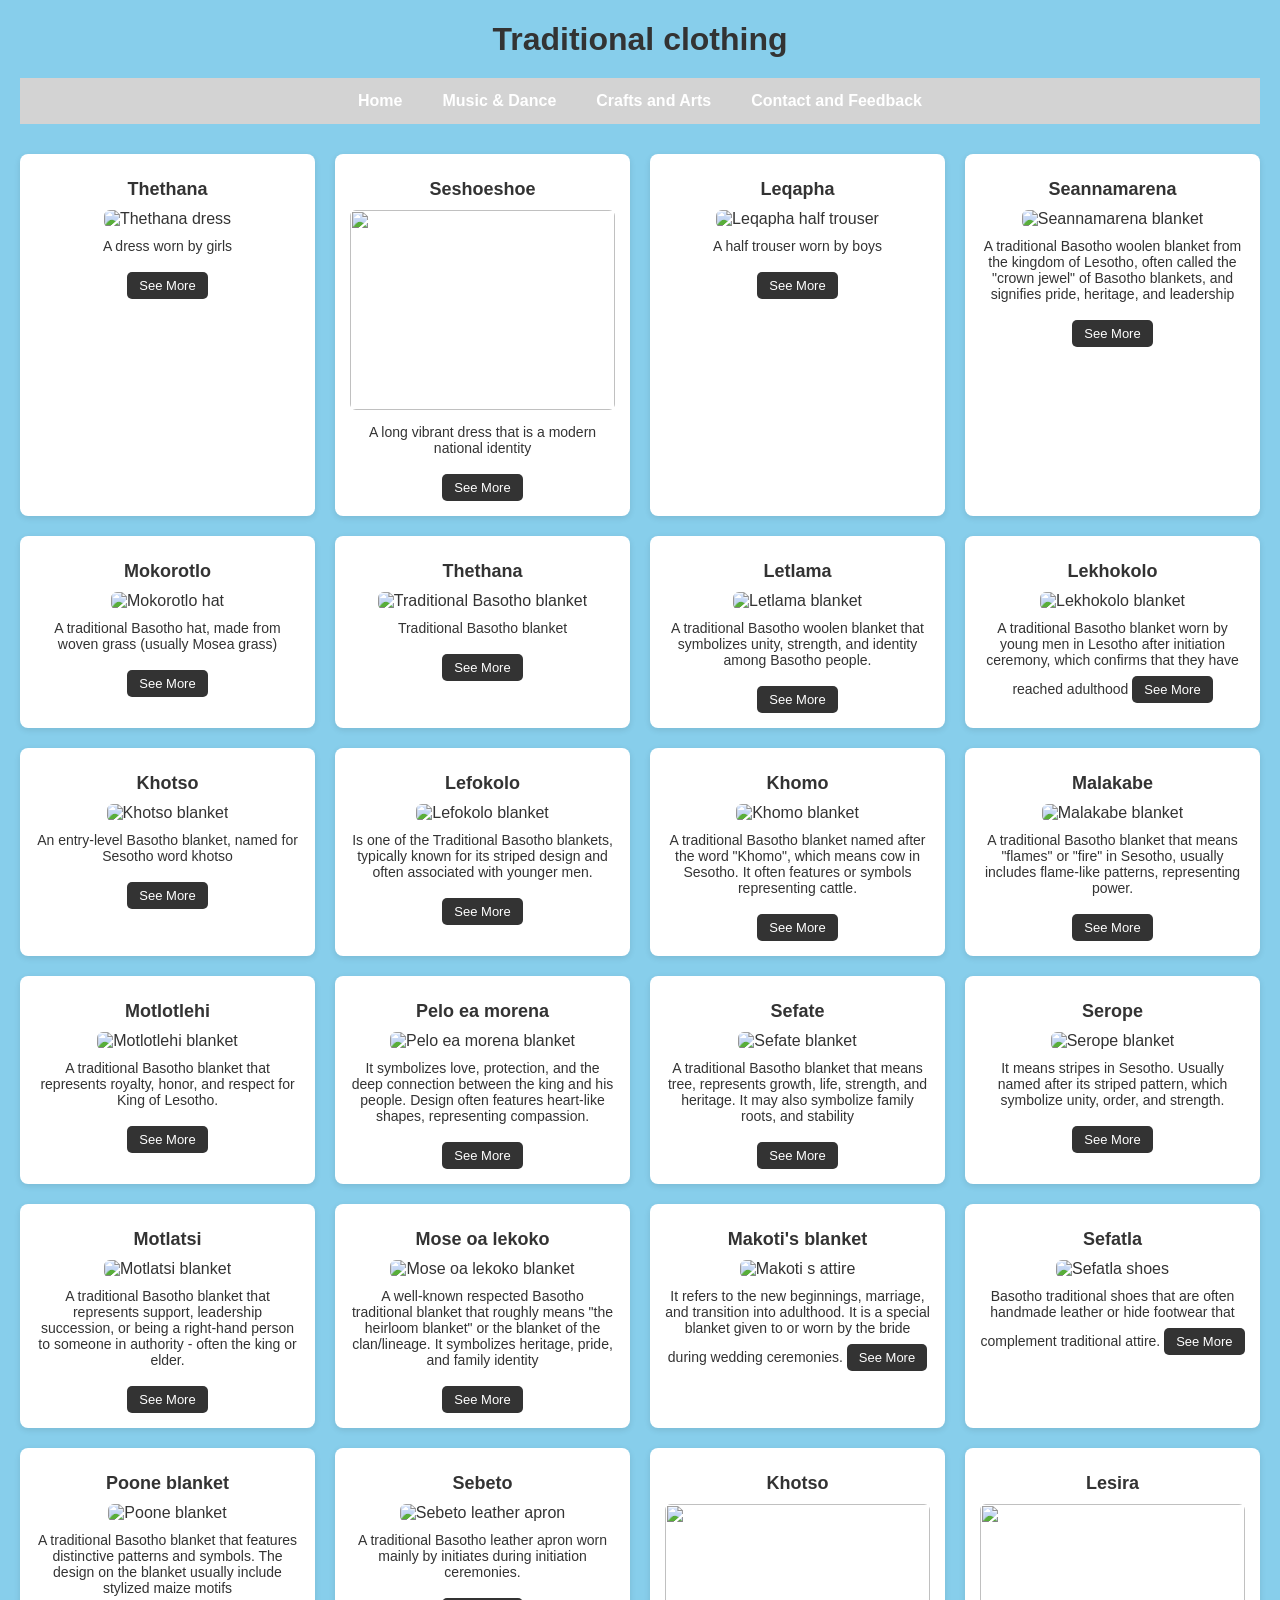
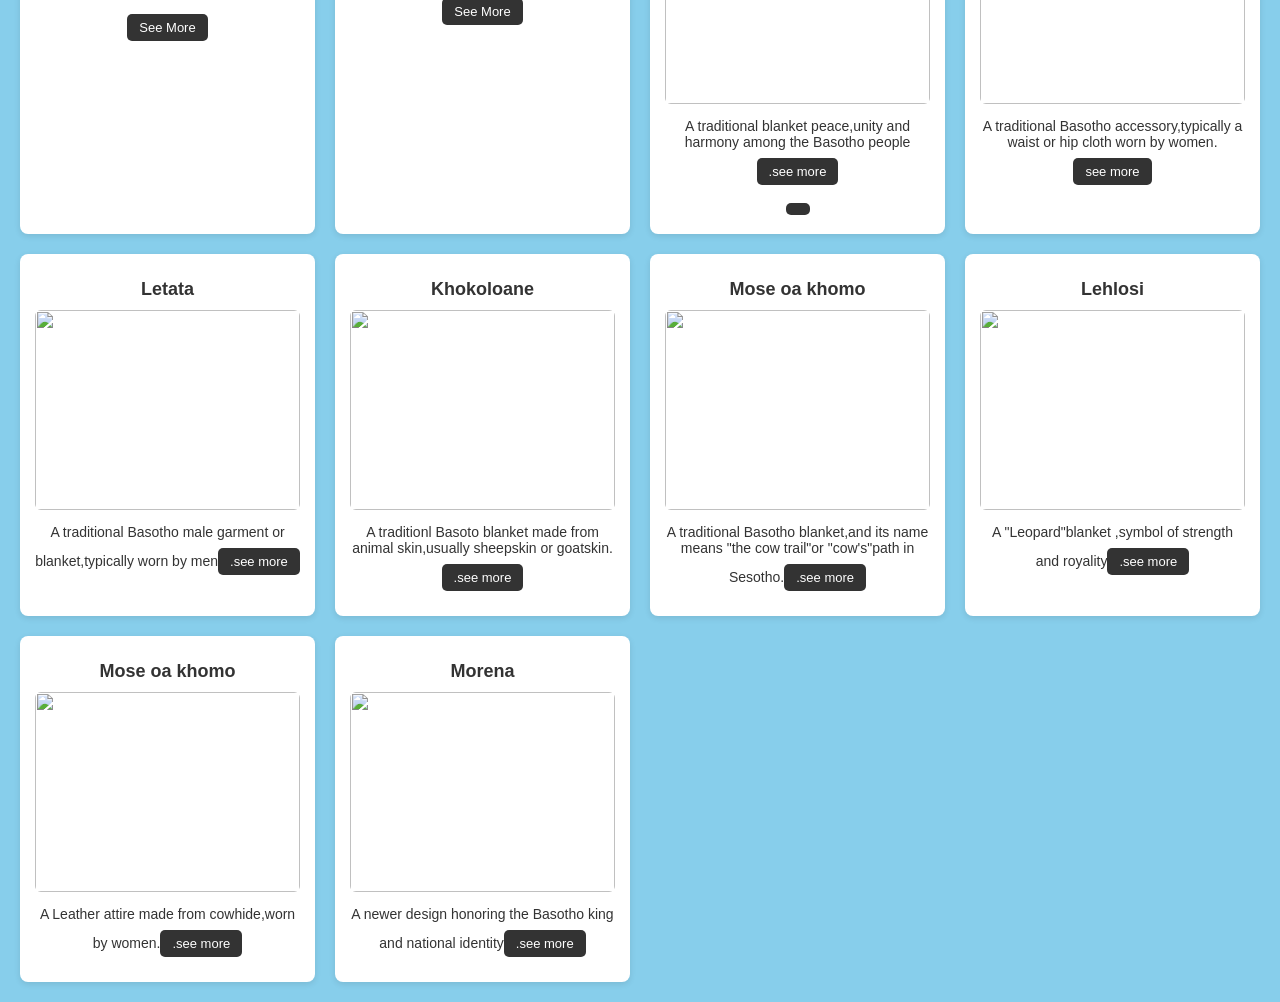
==== clothing00.html @ 90e12ea7 "Add files via upload" ====
<!DOCTYPE html>
<html>
<head>
	<meta charset="utf-8">
	<meta name="viewport" content="width=device-width, initial-scale=1">
	<link rel="stylesheet" type="text/css" href="css/styles.css">
	<title>clothing</title>
	<style>
         body {
    font-family: Arial, sans-serif;
    margin: 20px;
    background:skyblue;
    color: #333;
}

h1 {
    text-align: center;
    margin-bottom: 20px;
}


.gallery {
    display: grid;
    grid-template-columns: repeat(auto-fill, minmax(250px, 1fr));
    gap: 20px;
    margin-top: 30px;
}

.gallery-item {
    background:#ffff;
    border-radius: 8px;
    padding: 15px;
    text-align: center;
    box-shadow: 0 2px 6px rgba(0,0,0,0.1);
}

.gallery-item img {
    width: 100%;
    height: 200px;
    object-fit: cover;
    border-radius: 6px;
}

.gallery-item h2 {
    margin: 10px 0;
    font-size: 18px;
}

.gallery-item p {
    font-size: 14px;
    margin: 10px 0;
}

.gallery-item a {
    display: inline-block;
    margin-top: 8px;
    padding: 6px 12px;
    background:#333;
    color: white;
    text-decoration: none;
    border-radius: 5px;
    font-size: 13px;
}

.gallery-item a:hover {
    background:skyblue;space between items */
  justify-content: center;     /* center the menu */
  align-items: center;
  background: blue;
  border-radius: 8px;
  flex-wrap: wrap;             /* allows wrapping on very small screens */
}
        body{
            background-color: skyblue;
            margin-top: 10px;
        }

		 .navbar{
            display: flex;
            justify-content: center;
            align-items: center;
            background-color:skyblue;
            padding: 10px 0;
            box-shadow: 0 2px 5px rgba(0, 0, 0, 0.2);
        }
        .navbar a{
            color: white;
            padding: 14px 20px;
            text-decoration: none;
            font-weight: bold;
            transition: background-color 0.3s ease; 
        }
        .navbar a:hover{
            background-color: sienna;
        }
        .nav-brand{
            color: white;
            font-size: 1.5rem;
            font-weight: bold;
            margin-right: auto;
            padding-left: 20px;
        }
        
        nav ul {
            display: flex;
            justify-content: center;
            list-style-type: none;
            padding: 0;
            margin: 0;
            background-color:lightgrey;
        }
        
        nav li {
            margin: 0;
        }
        
        nav a {
            display: block;
            color: white;
            text-decoration: none;
            padding: 14px 20px;
            font-weight: bold;
            transition: background-color 0.3s ease;
        }
        
        nav a:hover {
            background-color:indianred;}

        .gallery-item img:hover{
             width: 105%;
    height: 205px;
        }        
    </style>

</head>

<body>
    <h1>Traditional clothing</h1>
	<nav>

	<ul>
        <li><a href="index.html">Home</a></li>
        <li><a href="music.html">Music & Dance</a></li>
        <li><a href="craft.html">Crafts and Arts</a></li>
        <li><a href="contacts.html">Contact and Feedback</a></li>
    </ul></nav>

<div class="gallery">
        <div class="gallery-item">
            <h2>Thethana</h2>
            <img src="images/thethana ea basotho.jpeg" alt="Thethana dress">
            <p>A dress worn by girls</p>
            <a href="https://www.google.com/imgres?q=thethana%20ya%20basotho&imgurl=https%3A%2F%2Fsmarthistory.org%2Fwp-content%2Fuploads%2F2022%2F01%2Fthethana-scaled-1.jpg&imgrefurl=https%3A%2F%2Fsmarthistory.org%2Fthethana-south-sotho-artist%2F&docid=T_womgbMhJPkOM&tbnid=oQKjorNq7kBeiM&vet=12ahUKEwi8y8fA3ImQAxW0Z0EAHVKpGvYQM3oECBgQAA..i&w=1144&h=707&hcb=2&ved=2ahUKEwi8y8fA3ImQAxW0Z0EAHVKpGvYQM3oECBgQAA" target="_blank">See More</a>
        </div>

        <div class="gallery-item">
            <h2>Seshoeshoe</h2>
            <img src="images/seshoeshoe 1.jpg">
            <p>A long vibrant dress that is a modern national identity</p>
            <a href="https://www.google.com/imgres?q=seshoeshoe&imgurl=https%3A%2F%2Fthegrace.co.za%2Fwp-content%2Fuploads%2F2023%2F03%2Fgreen-and-yellow-shweshwe-dress.jpg&imgrefurl=https%3A%2F%2Fwww.backmangruppen.se%2F%3Fg%3D103950656021290&docid=TZP1QUKsty1MUM&tbnid=YjFO6fMKfmWgtM&vet=12ahUKEwiW7ovY-4eQAxX1UkEAHT2IONcQM3oECGIQAA..i&w=501&h=500&hcb=2&ved=2ahUKEwiW7ovY-4eQAxX1UkEAHT2IONcQM3oECGIQAA" target="_blank">See More</a>
        </div>

        <div class="gallery-item">
            <h2>Leqapha</h2>
            <img src="images/leqapha 1.jpg" alt="Leqapha half trouser">
            <p>A half trouser worn by boys</p>
            <a href="https://www.google.com/imgres?q=lepapha%20traditional%20basotho%20attire&imgurl=https%3A%2F%2Flookaside.instagram.com%2Fseo%2Fgoogle_widget%2Fcrawler%2F%3Fmedia_id%3D2648645366910797077&imgrefurl=https%3A%2F%2Fwww.instagram.com%2Fp%2FCTB4O2Ws8UV%2F&docid=aJy4JTmNdbKdhM&tbnid=tJpKpH5Bak3rMM&vet=12ahUKEwiHgerKlYOQAxUhUkEAHbLoKQMQM3oECCYQAA..i&w=1059&h=1059&hcb=2&ved=2ahUKEwiHgerKlYOQAxUhUkEAHbLoKQMQM3oECCYQAA" target="_blank">See More</a>
        </div>

        <div class="gallery-item">
            <h2>Seannamarena</h2>
            <img src="images/seannamarena.jpg" alt="Seannamarena blanket">
            <p>A traditional Basotho woolen blanket from the kingdom of Lesotho, often called the "crown jewel" of Basotho blankets, and signifies pride, heritage, and leadership</p>
            <a href="https://www.google.com/imgres?q=seannamarena%20blanket&imgurl=https%3A%2F%2Flookaside.instagram.com%2Fseo%2Fgoogle_widget%2Fcrawler%2F%3Fmedia_id%3D3476756938709583425&imgrefurl=https%3A%2F%2Fwww.instagram.com%2Fp%2FDA_7A3vKqhF%2F&docid=-S5t4h4nhw4M5M&tbnid=xg7j8yeIwIrD_M&vet=12ahUKEwjpi_DUloOQAxVNW0EAHUW_I4IQM3oECBgQAA..i&w=960&h=960&hcb=2&ved=2ahUKEwjpi_DUloOQAxVNW0EAHUW_I4IQM3oECBgQAA" target="_blank">See More</a>
        </div>

        <div class="gallery-item">
            <h2>Mokorotlo</h2>
            <img src="images/h.jpg" alt="Mokorotlo hat">
            <p>A traditional Basotho hat, made from woven grass (usually Mosea grass)</p>
            <a href="https://www.google.com/imgres?q=mokorotlo&imgurl=https%3A%2F%2Fwww.lesothocrafts.com%2Fimages%2F4%2Flsaa.jpg&imgrefurl=https%3A%2F%2Fwww.lesothocrafts.com%2Fproduct%2Flsaa%2F&docid=9wfXmcLAX-O8vM&tbnid=HkNSsIPRYR6vPM&vet=12ahUKEwi5q6KEgoKQAxW-UEEAHbdpDDoQM3oECB4QAA..i&w=1576&h=1772&hcb=2&ved=2ahUKEwi5q6KEgoKQAxW-UEEAHbdpDDoQM3oECB4QAA" target="_blank">See More</a>
        </div>

        <div class="gallery-item">
            <h2>Thethana</h2>
            <img src="images/n.jpg" alt="Traditional Basotho blanket">
            <p>Traditional Basotho blanket</p>
            <a href="#">See More</a>
        </div>

        <div class="gallery-item">
            <h2>Letlama</h2>
            <img src="images/letlama.jpeg" alt="Letlama blanket">
            <p>A traditional Basotho woolen blanket that symbolizes unity, strength, and identity among Basotho people.</p>
            <a href="https://www.google.com/imgres?q=letlama%20blanket&imgurl=https%3A%2F%2Fi.pinimg.com%2F474x%2F4a%2F36%2Ff8%2F4a36f88a2311c20cb9c0f33fda4b4175.jpg&imgrefurl=https%3A%2F%2Fwww.pinterest.com%2Fpin%2F653584964660998119%2F&docid=EH_t3VCFiiUmAM&tbnid=GrP_o3IcgyIVLM&vet=12ahUKEwjgy8rx_IeQAxVaUUEAHbNICL0QM3oECCIQAA..i&w=300&h=300&hcb=2&ved=2ahUKEwjgy8rx_IeQAxVaUUEAHbNICL0QM3oECCIQAA" target="_blank">See More</a>
        </div>

        <div class="gallery-item">
            <h2>Lekhokolo</h2>
            <img src="images/lekhokolo.jpg" alt="Lekhokolo blanket">
            <p>A traditional Basotho blanket worn by young men in Lesotho after initiation ceremony, which confirms that they have reached adulthood
            <a href="https://www.google.com/imgres?q=lekhokolo%20blanket&imgurl=https%3A%2F%2Flesotho-blanketwrap.com%2Fwp-content%2Fuploads%2F2010%2F10%2Fbadges-of-the-brave.jpg&imgrefurl=https%3A%2F%2Flesotho-blanketwrap.com%2Ftag%2Flekhokolo%2F&docid=eDAN84Pfggl1FM&tbnid=fKCrkoZfP8xvoM&vet=12ahUKEwi2qIKfk4OQAxXzT0EAHZtqLk4QM3oECBMQAA..i&w=485&h=496&hcb=2&ved=2ahUKEwi2qIKfk4OQAxXzT0EAHZtqLk4QM3oECBMQAA" target="_blank">See More</a></p>
        </div>

        <div class="gallery-item">
            <h2>Khotso</h2>
            <img src="images/khotso.jpg" alt="Khotso blanket">
            <p>An entry-level Basotho blanket, named for Sesotho word khotso</p>
            <a href="https://www.google.com/imgres?q=khotso%20blanket&imgurl=http%3A%2F%2Fwww.africablanket.co.za%2Fcdn%2Fshop%2Ffiles%2FARANDA_MINI_KHOTSO_NTJHE_POONE_KHM4180506_7178.webp%3Fv%3D1712582243&imgrefurl=https%3A%2F%2Fwww.africablanket.co.za%2Fproducts%2Fkhotso-ntjhe-poone-black-scarlet-natural%3Fsrsltid%3DAfmBOoocCVkGqgGPBPF0ebfEvHLf7xwW_nhG5b99duGVIFEMt2yBc1ji&docid=xGD7Hzxy6_bp-M&tbnid=E87WIWOUzSJqWM&vet=12ahUKEwiZ5LnFkoOQAxVzWkEAHWr_EfAQM3oECBcQAA..i&w=1080&h=1080&hcb=2&ved=2ahUKEwiZ5LnFkoOQAxVzWkEAHWr_EfAQM3oECBcQAA" target="_blank">See More</a>
        </div>

        <div class="gallery-item">
            <h2>Lefokolo</h2>
            <img src="images/lefokolo.jpg" alt="Lefokolo blanket">
            <p>Is one of the Traditional Basotho blankets, typically known for its striped design and often associated with younger men.</p>
            <a href="https://www.google.com/imgres?q=lefokolo%20blanket&imgurl=https%3A%2F%2Fwww.aranda.co.za%2Fcdn%2Fshop%2Ffiles%2F2047f2cc6b7534cb43f7df5ee7114c07.jpg%3Fv%3D1725358459&imgrefurl=https%3A%2F%2Fwww.aranda.co.za%2Fproducts%2Fbella-vita-throw-lefokolodi-iron-apple%3Fsrsltid%3DAfmBOorSvsY3IpFXf6rrVTF3z-rBK08BbP8q2WHIU6D6iHH4KPDLTGae&docid=yZGh_5HJ3Uol7M&tbnid=hRHDvnCwbhZZCM&vet=12ahUKEwjA-_mJkoOQAxXnQkEAHcPCI7gQM3oECBcQAA..i&w=1080&h=1080&hcb=2&ved=2ahUKEwjA-_mJkoOQAxXnQkEAHcPCI7gQM3oECBcQAA" target="_blank">See More</a>
        </div>

        <div class="gallery-item">
            <h2>Khomo</h2>
            <img src="images/khomo.jpeg" alt="Khomo blanket">
            <p>A traditional Basotho blanket named after the word "Khomo", which means cow in Sesotho. It often features or symbols representing cattle.</p>
            <a href="https://www.google.com/imgres?q=khomo%20blanket&imgurl=https%3A%2F%2Fwww.aranda.co.za%2Fcdn%2Fshop%2Ffiles%2F3a723e572ecc9add813b3a4f9018379e_1024x1024.jpg%3Fv%3D1744706308&imgrefurl=https%3A%2F%2Fwww.aranda.co.za%2Fproducts%2Fbasotho-chabana-sa-khomo-black-nat-royal-emeral%3Fsrsltid%3DAfmBOoqwDi1C-jjtYz_JeELgwY2aMyGCZeGlXP2oqxlW5YZHzQn9_e4x&docid=yex5lbP6vQO_gM&tbnid=-oFBf-IZ9TGt1M&vet=12ahUKEwiYiobSkYOQAxVUSUEAHRppB00QM3oECBYQAA..i&w=1024&h=1024&hcb=2&ved=2ahUKEwiYiobSkYOQAxVUSUEAHRppB00QM3oECBYQAA" target="_blank">See More</a>
        </div>

        <div class="gallery-item">
            <h2>Malakabe</h2>
            <img src="images/malakabe.jpeg" alt="Malakabe blanket">
            <p>A traditional Basotho blanket that means "flames" or "fire" in Sesotho, usually includes flame-like patterns, representing power.</p>
            <a href="https://www.google.com/imgres?q=malakabe%20blanket&imgurl=https%3A%2F%2Fanwary.co.ls%2Fwp-content%2Fuploads%2F2021%2F09%2Fb693e2ff59f06a0a7b12b6a8f7676276_2000x.jpg&imgrefurl=https%3A%2F%2Fanwary.co.ls%2Fproduct%2Fvictoria-england-flame%2F&docid=YjiIdalkOJx6tM&tbnid=ieuye7PXgUoIDM&vet=12ahUKEwjF-In9_oeQAxXzXUEAHZK2EHwQM3oECBcQAA..i&w=700&h=700&hcb=2&ved=2ahUKEwjF-In9_oeQAxXzXUEAHZK2EHwQM3oECBcQAA" target="_blank">See More</a>
        </div>

        <div class="gallery-item">
            <h2>Motlotlehi</h2>
            <img src="images/motlotlehi - Copy (3).jpg" alt="Motlotlehi blanket">
            <p>A traditional Basotho blanket that represents royalty, honor, and respect for King of Lesotho.</p>
            <a href="https://www.google.com/imgres?q=motlotlehi%20blanket&imgurl=https%3A%2F%2Fwww.lena.gov.ls%2Fwp-content%2Fuploads%2F2025%2F06%2FKOBO-MOTLOTLEHI1.jpeg&imgrefurl=https%3A%2F%2Fwww.lena.gov.ls%2Fkings-birthday-ceremonial-blanket-unveiled%2F&docid=HOjHfLDsLrFEyM&tbnid=al5Gr9FwRUS5xM&vet=12ahUKEwih45H2kIOQAxXTa0EAHW1YAQkQM3oECBUQAA..i&w=1280&h=960&hcb=2&ved=2ahUKEwih45H2kIOQAxXTa0EAHW1YAQkQM3oECBUQAA" target="_blank">See More</a>
        </div>

        <div class="gallery-item">
            <h2>Pelo ea morena</h2>
            <img src="images/pelo ea morena - Copy.jpg" alt="Pelo ea morena blanket">
            <p>It symbolizes love, protection, and the deep connection between the king and his people. Design often features heart-like shapes, representing compassion.</p>
            <a href="https://www.google.com/imgres?q=pelo%20ea%20morena%20blanket&imgurl=https%3A%2F%2Fwww.aranda.co.za%2Fcdn%2Fshop%2Ffiles%2F6b823179ab52c58e7acc9ea8c3ca5d83_1066x.jpg%3Fv%3D1698832806&imgrefurl=https%3A%2F%2Fwww.aranda.co.za%2Fcollections%2Fbasotho-morena%3Fsrsltid%3DAfmBOopO03m_pdDSozk8ISFzj5UkBOfvd7RVVgQjYHmZW8PZ4JhBls8K&docid=PO6OAar-3NvFyM&tbnid=nmG-kYWC5sxCvM&vet=12ahUKEwjQ6f7T_oGQAxWhSEEAHYl5EdMQM3oECEQQAA..i&w=1066&h=1066&hcb=2&ved=2ahUKEwjQ6f7T_oGQAxWhSEEAHYl5EdMQM3oECEQQAA" target="_blank">See More</a>
        </div>

        <div class="gallery-item">
            <h2>Sefate</h2>
            <img src="images/sefate.jpg"alt="Sefate blanket">
            <p>A traditional Basotho blanket that means tree, represents growth, life, strength, and heritage. It may also symbolize family roots, and stability</p>
            <a href="https://www.aranda.co.za/products/sefate-ace-black-peacock-scarlet?srsltid=AfmBOorMfV4ZpJa50d3222YnUwygHYxbRnHTKAiGOeMCipU01loq1PLk" target="_blank">See More</a>
        </div>

        <div class="gallery-item">
            <h2>Serope</h2>
            <img src="images/serope.jpg" alt="Serope blanket">
            <p>It means stripes in Sesotho. Usually named after its striped pattern, which symbolize unity, order, and strength.</p>
            <a href="https://www.google.com/imgres?q=serope%20blanket&imgurl=https%3A%2F%2Flookaside.fbsbx.com%2Flookaside%2Fcrawler%2Fmedia%2F%3Fmedia_id%3D2982560505191108&imgrefurl=https%3A%2F%2Fwww.facebook.com%2FNationalMuseumBloemfontein%2Fposts%2F%25F0%259D%2597%25A7%25F0%259D%2597%25B5%25F0%259D%2597%25B2-%25F0%259D%2597%25A6%25F0%259D%2597%25B2%25F0%259D%2597%25BF%25F0%259D%2597%25BC%25F0%259D%2597%25BD%25F0%259D%2597%25B2-%25F0%259D%2597%25AE%25F0%259D%2597%25BB%25F0%259D%2597%25B1-%25F0%259D%2597%25A7%25F0%259D%2597%25B5%25F0%259D%2597%25B2-%25F0%259D%2597%2595%25F0%259D%2597%25AE%25F0%259D%2597%25B1%25F0%259D%2597%25B4%25F0%259D%2597%25B2%25F0%259D%2598%2580-%25F0%259D%2597%25BC%25F0%259D%2597%25B3-%25F0%259D%2598%2581%25F0%259D%2597%25B5%25F0%259D%2597%25B2-%25F0%259D%2597%2595%25F0%259D%2597%25BF%25F0%259D%2597%25AE%25F0%259D%2598%2583%25F0%259D%2597%25B2-%25F0%259D%2597%25AF%25F0%259D%2597%25B9%25F0%259D%2597%25AE%25F0%259D%2597%25BB%25F0%259D%2597%25B8%25F0%259D%2597%25B2%25F0%259D%2598%2581in-celebrating-africamonth-we-are-%2F2982561301857695%2F&docid=1-rt_evIGfzJIM&tbnid=2fdsIG784f071M&vet=12ahUKEwjW0f6__YGQAxWdZ0EAHU50NWQQM3oECBcQAA..i&w=786&h=671&hcb=2&ved=2ahUKEwjW0f6__YGQAxWdZ0EAHU50NWQQM3oECBcQAA" target="_blank">See More</a>
        </div>

        <div class="gallery-item">
            <h2>Motlatsi</h2>
            <img src="C:\Users\User\Desktop\Zoom\901020404 basotho cultural herittage\images\motlatsi.jpg" alt="Motlatsi blanket">
            <p>A traditional Basotho blanket that represents support, leadership succession, or being a right-hand person to someone in authority - often the king or elder.</p>
            <a href="https://www.google.com/imgres?q=motlatsi%20blanket&imgurl=https%3A%2F%2Flookaside.instagram.com%2Fseo%2Fgoogle_widget%2Fcrawler%2F%3Fmedia_id%3D3546266771032480168&imgrefurl=https%3A%2F%2Fwww.instagram.com%2Fp%2FDE23t4nKVgk%2F&docid=eS9IGFHltjXX5M&tbnid=wDaWq_X_1uF0gM&vet=12ahUKEwjzzP6C_YGQAxUyTEEAHU2GOT8QM3oECBUQAA..i&w=960&h=960&hcb=2&ved=2ahUKEwjzzP6C_YGQAxUyTEEAHU2GOT8QM3oECBUQAA" target="_blank">See More</a>
        </div>

        <div class="gallery-item">
            <h2>Mose oa lekoko</h2>
            <img src="images/mose oa lekoko - Copy (4).jpg" alt="Mose oa lekoko blanket">
            <p>A well-known respected Basotho traditional blanket that roughly means "the heirloom blanket" or the blanket of the clan/lineage. It symbolizes heritage, pride, and family identity</p>
            <a href="https://www.bing.com/images/search?view=detailV2&ccid=tksXZrBB&id=66319E0BA012C2AB9479758917B2AEECA0FC0E2C&thid=OIP.tksXZrBBkZorgxem15l0WQHaLH&mediaurl=https%3a%2f%2fwww.publicdomainpictures.net%2fpictures%2f270000%2fvelka%2fperiod-dress-of-basotho-woman.jpg&cdnurl=https%3a%2f%2fth.bing.com%2fth%2fid%2fR.b64b1766b041919a2b8317a6d7997459%3frik%3dLA78oOyusheJdQ%26pid%3dImgRaw%26r%3d0&exph=1920&expw=1280&q=mose+oa+lekoko+traditional+Basotho+attire&FORM=IRPRST&ck=26B7E433F163A98F1B4CFD65B7FCF6B6&selectedIndex=3&itb=0">See More</a>
        </div>

        <div class="gallery-item">
            <h2>Makoti's blanket</h2>
            <img src="C:\Users\User\Desktop\Zoom\901020404 basotho cultural herittage\images\makoti 's attire.jpg"alt="Makoti s attire">
            <p>It refers to the new beginnings, marriage, and transition into adulthood. It is a special blanket given to or worn by the bride during wedding ceremonies.
            <a href="https://www.google.com/imgres?q=makoti%20%27s%20blanket&imgurl=https%3A%2F%2Fmakotis.com%2Fwp-content%2Fuploads%2F2022%2F01%2Fpiccolo_stack_ed_1-430x340.jpg&imgrefurl=https%3A%2F%2Fmakotis.com%2Fproduct-category%2Fblankets-shawls%2F%3Fsrsltid%3DAfmBOoryq-k2r8FrpFImDpKbZwV2pXXqML3MlunOlxU-sFhofhVh8wgb&docid=90kSdKBhr2XrOM&tbnid=mrZAVnjUwIFjtM&vet=12ahUKEwiXve6g_IGQAxViU0EAHacuALMQM3oECCAQAA..i&w=430&h=340&hcb=2&ved=2ahUKEwiXve6g_IGQAxViU0EAHacuALMQM3oECCAQAA" target="_blank">See More</a></p>
        </div>

        <div class="gallery-item">
            <h2>Sefatla</h2>
            <img src="images/sefatla 1.jpg" alt="Sefatla shoes">
            <p>Basotho traditional shoes that are often handmade leather or hide footwear that complement traditional attire.
            <a href="https://www.google.com/imgres?q=sefatla%20shoes&imgurl=https%3A%2F%2Flookaside.fbsbx.com%2Flookaside%2Fcrawler%2Fmedia%2F%3Fmedia_id%3D1651234388370057&imgrefurl=https%3A%2F%2Fwww.facebook.com%2Fmorijamuseum%2Fphotos%2Fsefatla-is-a-shoe-made-of-leather-with-laces-and-traditionally-worn-by-men-to-ma%2F1651234388370057%2F&docid=SxTkRAYP1xh_RM&tbnid=SLBhubC1UhfKqM&vet=12ahUKEwijnLbj-4GQAxWLZEEAHdsiJcgQM3oECBcQAA..i&w=590&h=394&hcb=2&ved=2ahUKEwijnLbj-4GQAxWLZEEAHdsiJcgQM3oECBcQAA" target="_blank">See More</a></p>
        </div>

        <div class="gallery-item">
            <h2>Poone blanket</h2>
            <img src="C:\Users\User\Desktop\Zoom\901020404 basotho cultural herittage\images\poone.jpeg" alt="Poone blanket">
            <p>A traditional Basotho blanket that features distinctive patterns and symbols. The design on the blanket usually include stylized maize motifs</p>
            <a href="https://www.google.com/imgres?q=poone%20blanket&imgurl=https%3A%2F%2Fm.media-amazon.com%2Fimages%2FI%2F91FLLNmcdTL.jpg&imgrefurl=https%3A%2F%2Fwww.amazon.sg%2FBASOTHO-Heritage-African-Blanket-Seanamarena%2Fdp%2FB07BFCV7BV&docid=Co5BMC2MjmzpXM&tbnid=gd3qu--ebTjowM&vet=12ahUKEwio0869n4iQAxUEU0EAHVbTCZsQM3oECH0QAA..i&w=1920&h=2560&hcb=2&itg=1&ved=2ahUKEwio0869n4iQAxUEU0EAHVbTCZsQM3oECH0QAA" target="_blank">See More</a>
        </div>

        <div class="gallery-item">
            <h2>Sebeto</h2>
            <img src="images/e - Copy.jpg" alt="Sebeto leather apron">
            <p>A traditional Basotho leather apron worn mainly by initiates during initiation ceremonies.</p>
            <a href="https://www.google.com/imgres?q=lesira%20traditional%20attire&imgurl=https%3A%2F%2Flookaside.instagram.com%2Fseo%2Fgoogle_widget%2Fcrawler%2F%3Fmedia_id%3D3683943844730111728&imgrefurl=https%3A%2F%2Fwww.instagram.com%2Fp%2FDMf_2iNoAbw%2F&docid=y7kpXmL2RpzHjM&tbnid=T-0OlHHQiTy4lM&vet=12ahUKEwiriYfzoYiQAxWJQUEAHaXRDE4QM3oECBIQAA..i&w=465&h=428&hcb=2&ved=2ahUKEwiriYfzoYiQAxWJQUEAHaXRDE4QM3oECBIQAA"target="_blank">See More</a>
        </div>
        <div class="gallery-item">
            <h2>Khotso</h2>
            <img src="C:\Users\User\Desktop\Zoom\901020404 basotho cultural herittage\images\khotso.jpg">
            <p>A traditional blanket peace,unity and harmony among the Basotho people<a href="https://www.bing.com/images/search?q=Khotso+CRC&FORM=IRIBIP"target="_blank">.see more</p>
            </a></div>
            <div class="gallery-item">
                <h2>Lesira</h2>
                <img src="C:\Users\User\Desktop\Zoom\901020404 basotho cultural herittage\images\r.jpg">
                <p> A traditional Basotho accessory,typically a waist or hip cloth worn by women.<a href="https://www.google.com/imgres?q=lesira%20traditional%20attire&imgurl=https%3A%2F%2Flookaside.instagram.com%2Fseo%2Fgoogle_widget%2Fcrawler%2F%3Fmedia_id%3D3683943844730111728&imgrefurl=https%3A%2F%2Fwww.instagram.com%2Fp%2FDMf_2iNoAbw%2F&docid=y7kpXmL2RpzHjM&tbnid=T-0OlHHQiTy4lM&vet=12ahUKEwiriYfzoYiQAxWJQUEAHaXRDE4QM3oECBIQAA..i&w=465&h=428&hcb=2&ved=2ahUKEwiriYfzoYiQAxWJQUEAHaXRDE4QM3oECBIQAA"target="_blank">see more</a></div>

            <div class="gallery-item">
                <h2>Letata</h2>
                <img src="images/t.jpg">
                <p>A traditional Basotho male garment or blanket,typically worn by men<a href="https://www.google.com/imgres?q=lesira%20traditional%20attire&imgurl=https%3A%2F%2Flookaside.instagram.com%2Fseo%2Fgoogle_widget%2Fcrawler%2F%3Fmedia_id%3D3683943844730111728&imgrefurl=https%3A%2F%2Fwww.instagram.com%2Fp%2FDMf_2iNoAbw%2F&docid=y7kpXmL2RpzHjM&tbnid=T-0OlHHQiTy4lM&vet=12ahUKEwiriYfzoYiQAxWJQUEAHaXRDE4QM3oECBIQAA..i&w=465&h=428&hcb=2&ved=2ahUKEwiriYfzoYiQAxWJQUEAHaXRDE4QM3oECBIQAA"target="_blank">.see more</a></p></div>
                <div class="gallery-item">
                    <h2>Khokoloane</h2>
                    <img src="C:\Users\User\Desktop\Zoom\901020404 basotho cultural herittage\images\h.jpg.jpg">
                    <p>A traditionl Basoto blanket made from animal skin,usually sheepskin or goatskin.<a href="https://www.google.com/imgres?q=lesira%20traditional%20attire&imgurl=https%3A%2F%2Flookaside.instagram.com%2Fseo%2Fgoogle_widget%2Fcrawler%2F%3Fmedia_id%3D3683943844730111728&imgrefurl=https%3A%2F%2Fwww.instagram.com%2Fp%2FDMf_2iNoAbw%2F&docid=y7kpXmL2RpzHjM&tbnid=T-0OlHHQiTy4lM&vet=12ahUKEwiriYfzoYiQAxWJQUEAHaXRDE4QM3oECBIQAA..i&w=465&h=428&hcb=2&ved=2ahUKEwiriYfzoYiQAxWJQUEAHaXRDE4QM3oECBIQAA"target="_blank">.see more</a></p></div>
                    <div class="gallery-item">
                        <h2>Mose oa khomo</h2>
                        <img src="images/l.jpg">
                        <p>A traditional Basotho blanket,and its name means "the cow trail"or "cow's"path in Sesotho.<a href="https://www.google.com/imgres?q=mose%20oa%20khomo%20traditional%20attire&imgurl=https%3A%2F%2Flookaside.fbsbx.com%2Flookaside%2Fcrawler%2Fmedia%2F%3Fmedia_id%3D1283575266701666&imgrefurl=https%3A%2F%2Fwww.facebook.com%2FSalemaneletlotlo%2Fposts%2Fliaparo-tsa-basotho-%25EF%25B8%258F%2F1283575286701664%2F&docid=nvtRvJT6dxwtoM&tbnid=xHY1c2WtpgkzoM&vet=12ahUKEwj6verwpoiQAxXIZ0EAHS4zCHQQM3oECBgQAA..i&w=695&h=900&hcb=2&ved=2ahUKEwj6verwpoiQAxXIZ0EAHS4zCHQQM3oECBgQAA"target="_blank">.see more</a></p></div>
                        <div class="gallery-item">
                            <h2>Lehlosi</h2>
                            <img src="images/lehlosi.jpeg">
                            <p>A "Leopard"blanket ,symbol of strength and royality<a href="https://www.google.com/imgres?q=Lehlosi%20blanket&imgurl=https%3A%2F%2Fpbs.twimg.com%2Fmedia%2FFyfN_1bXgAEwS0d.jpg&imgrefurl=https%3A%2F%2Fx.com%2FMorijaMuseum%2Fstatus%2F1668528685983453187%3Flang%3Dar-x-fm&docid=vhzqbrSXM1vSvM&tbnid=blQY7EXqe7tJ6M&vet=12ahUKEwjpl9qo142QAxUWQEEAHd41DH8QM3oECBcQAA..i&w=1024&h=775&hcb=2&ved=2ahUKEwjpl9qo142QAxUWQEEAHd41DH8QM3oECBcQAA"target="_blank">.see more</a></p></div>
                            <div class="gallery-item">
                                <h2>Mose oa khomo</h2>
                                <img src="images/mose oa khomo.jpeg">
                                <p>A Leather attire made from cowhide,worn by women.<a href="https://www.google.com/imgres?q=mose%20oa%20khomo%20worn%20by%20men&imgurl=https%3A%2F%2Flookaside.instagram.com%2Fseo%2Fgoogle_widget%2Fcrawler%2F%3Fmedia_id%3D2733413843277706063&imgrefurl=https%3A%2F%2Fwww.instagram.com%2Fp%2FCXvCWiAs_NP%2F&docid=0m50j1vkrGdQYM&tbnid=KwNfkh1GxFusjM&vet=12ahUKEwisu6Om2I2QAxUOUkEAHQEPB9kQM3oECBEQAA..i&w=1102&h=1102&hcb=2&ved=2ahUKEwisu6Om2I2QAxUOUkEAHQEPB9kQM3oECBEQAA"target="_blank">.see more</a></p></div>
                                <div class="gallery-item">
                                    <h2>Morena</h2>
                                    <img src="images/morena blankte.jpeg">
                                    <p> A newer design honoring the Basotho king and national identity<a href="https://www.google.com/imgres?q=morena%20blanket&imgurl=https%3A%2F%2Fwww.africablanket.co.za%2Fcdn%2Fshop%2Ffiles%2Fe6f75a362743c3f72f978ce4508c403d.jpg%3Fv%3D1712582987%26width%3D1445&imgrefurl=https%3A%2F%2Fwww.africablanket.co.za%2Fproducts%2Fmorena-mielie-black-peacock-scarlet%3Fsrsltid%3DAfmBOopUPUcKBtQe-DMkUXu-CW1h9u82LGKEzwX4GpTf1PyjdMfrawmC&docid=F41HrUlxQClYeM&tbnid=8-BEAhtj2_R2dM&vet=12ahUKEwi0qof52I2QAxUOXUEAHZWeMYMQM3oECCkQAA..i&w=1080&h=1080&hcb=2&ved=2ahUKEwi0qof52I2QAxUOXUEAHZWeMYMQM3oECCkQAA"target="_blank">.see more</a></p></div>
                             













    </div>
</body>
</html>
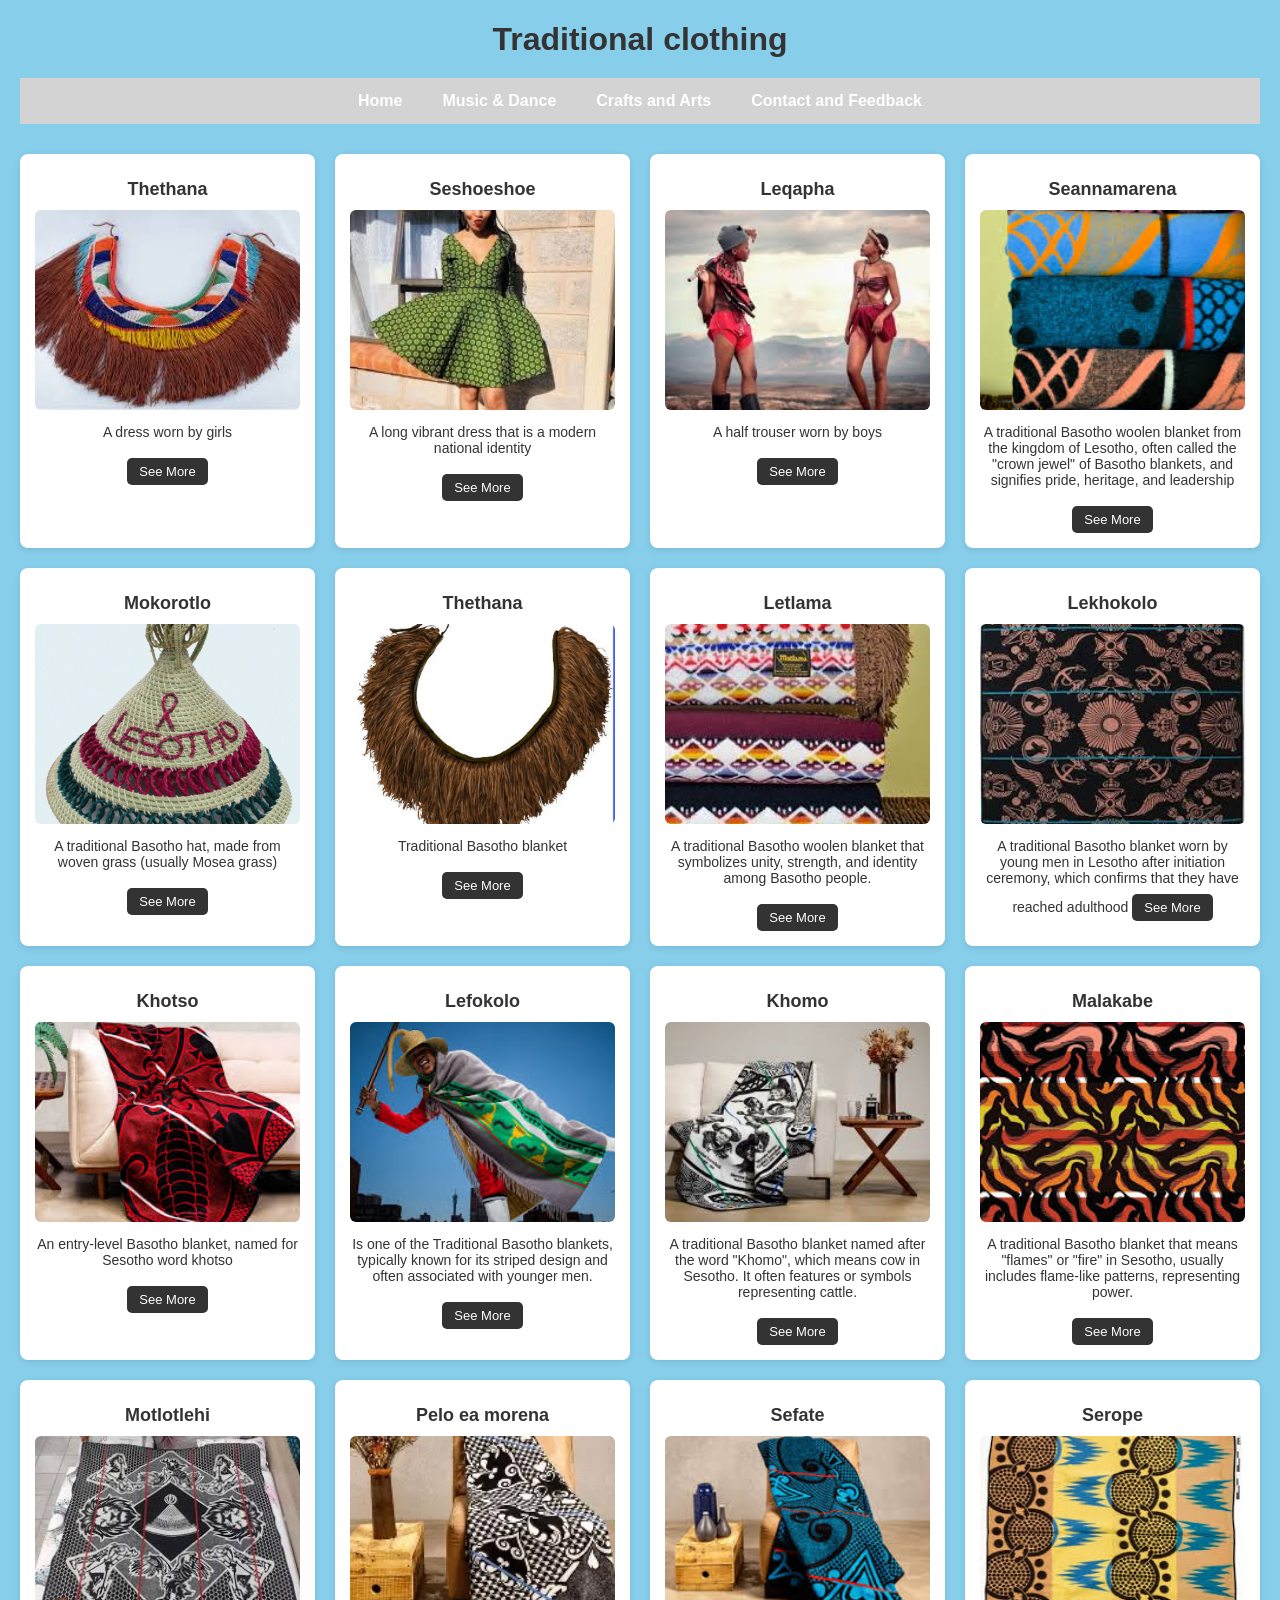
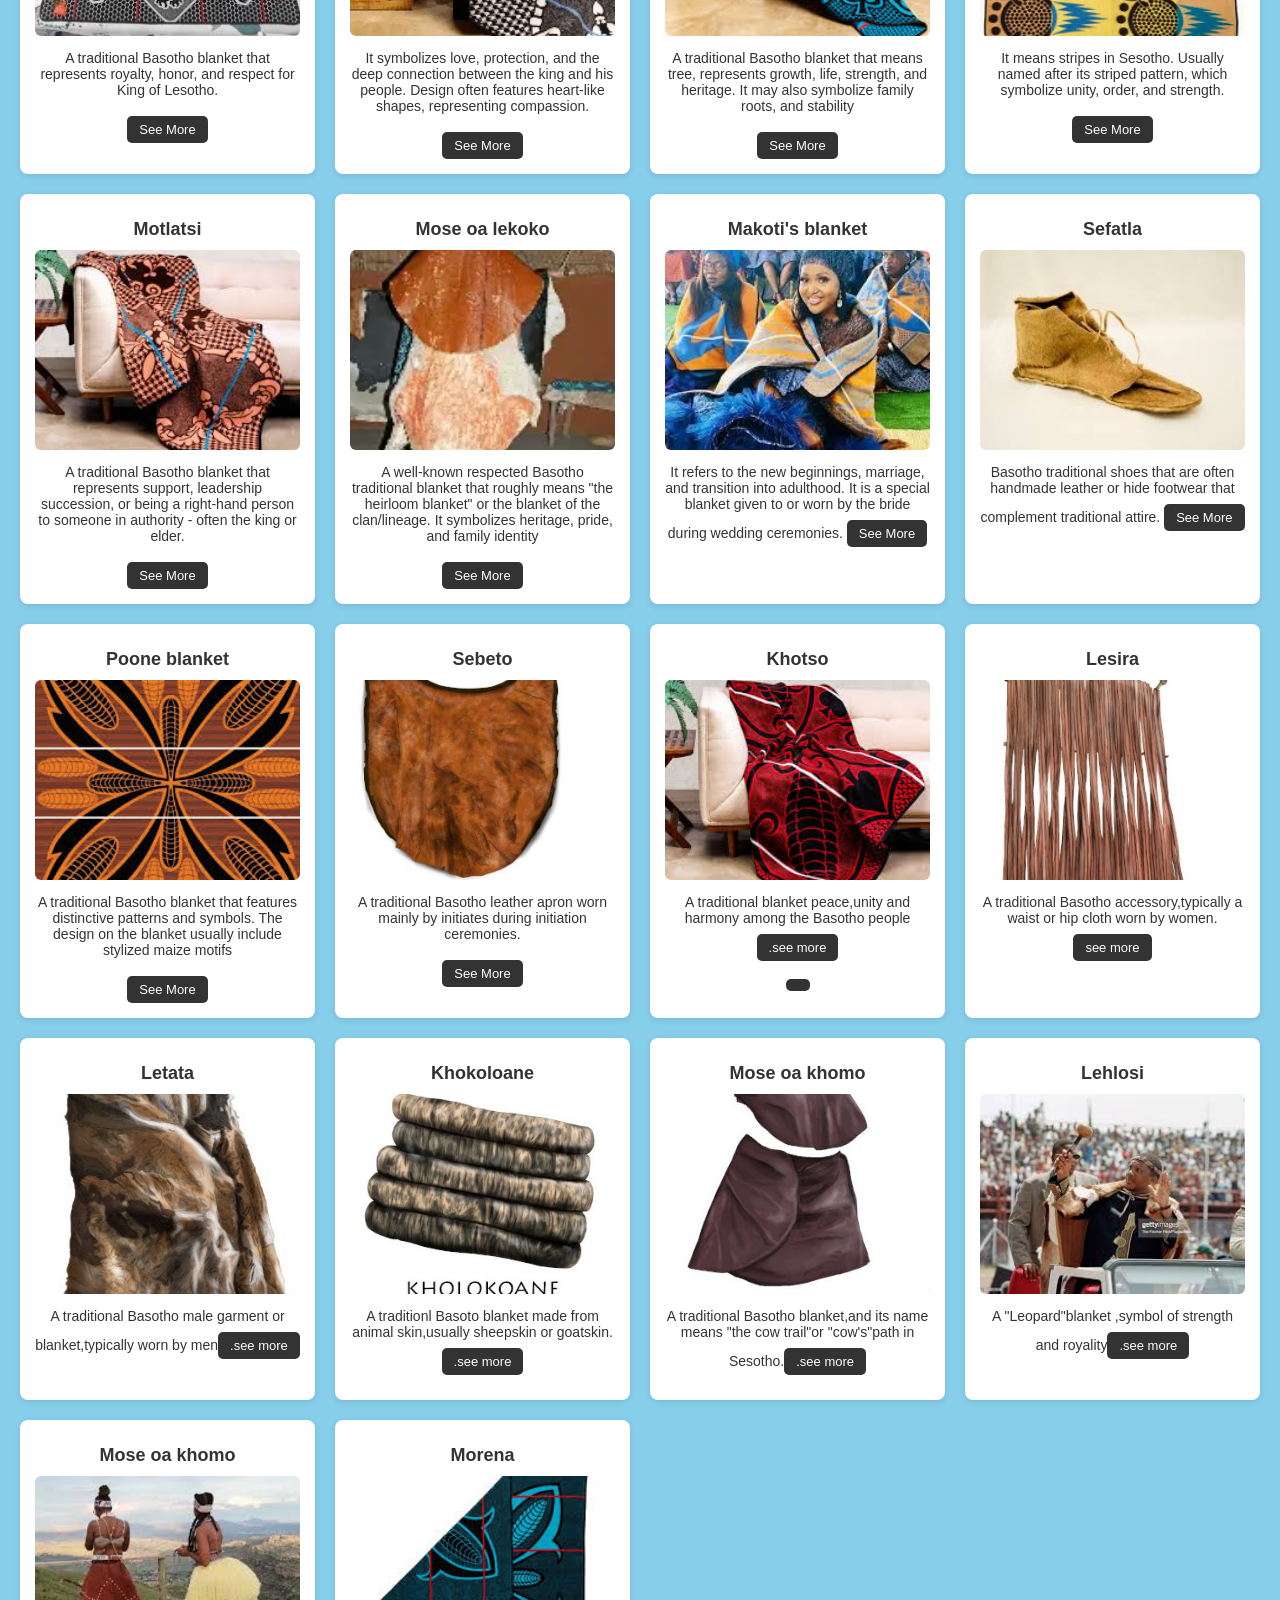
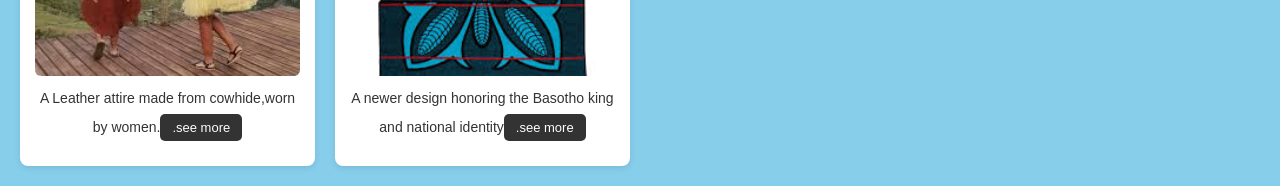
==== commit 6aa04299: "Update clothing00.html" ====
--- a/clothing00.html
+++ b/clothing00.html
@@ -260,7 +260,7 @@
 
         <div class="gallery-item">
             <h2>Motlatsi</h2>
-            <img src="C:\Users\User\Desktop\Zoom\901020404 basotho cultural herittage\images\motlatsi.jpg" alt="Motlatsi blanket">
+            <img src="images\motlatsi.jpg" alt="Motlatsi blanket">
             <p>A traditional Basotho blanket that represents support, leadership succession, or being a right-hand person to someone in authority - often the king or elder.</p>
             <a href="https://www.google.com/imgres?q=motlatsi%20blanket&imgurl=https%3A%2F%2Flookaside.instagram.com%2Fseo%2Fgoogle_widget%2Fcrawler%2F%3Fmedia_id%3D3546266771032480168&imgrefurl=https%3A%2F%2Fwww.instagram.com%2Fp%2FDE23t4nKVgk%2F&docid=eS9IGFHltjXX5M&tbnid=wDaWq_X_1uF0gM&vet=12ahUKEwjzzP6C_YGQAxUyTEEAHU2GOT8QM3oECBUQAA..i&w=960&h=960&hcb=2&ved=2ahUKEwjzzP6C_YGQAxUyTEEAHU2GOT8QM3oECBUQAA" target="_blank">See More</a>
         </div>
@@ -274,7 +274,7 @@
 
         <div class="gallery-item">
             <h2>Makoti's blanket</h2>
-            <img src="C:\Users\User\Desktop\Zoom\901020404 basotho cultural herittage\images\makoti 's attire.jpg"alt="Makoti s attire">
+            <img src="images\makoti 's attire.jpg"alt="Makoti s attire">
             <p>It refers to the new beginnings, marriage, and transition into adulthood. It is a special blanket given to or worn by the bride during wedding ceremonies.
             <a href="https://www.google.com/imgres?q=makoti%20%27s%20blanket&imgurl=https%3A%2F%2Fmakotis.com%2Fwp-content%2Fuploads%2F2022%2F01%2Fpiccolo_stack_ed_1-430x340.jpg&imgrefurl=https%3A%2F%2Fmakotis.com%2Fproduct-category%2Fblankets-shawls%2F%3Fsrsltid%3DAfmBOoryq-k2r8FrpFImDpKbZwV2pXXqML3MlunOlxU-sFhofhVh8wgb&docid=90kSdKBhr2XrOM&tbnid=mrZAVnjUwIFjtM&vet=12ahUKEwiXve6g_IGQAxViU0EAHacuALMQM3oECCAQAA..i&w=430&h=340&hcb=2&ved=2ahUKEwiXve6g_IGQAxViU0EAHacuALMQM3oECCAQAA" target="_blank">See More</a></p>
         </div>
@@ -288,7 +288,7 @@
 
         <div class="gallery-item">
             <h2>Poone blanket</h2>
-            <img src="C:\Users\User\Desktop\Zoom\901020404 basotho cultural herittage\images\poone.jpeg" alt="Poone blanket">
+            <img src="images\poone.jpeg" alt="Poone blanket">
             <p>A traditional Basotho blanket that features distinctive patterns and symbols. The design on the blanket usually include stylized maize motifs</p>
             <a href="https://www.google.com/imgres?q=poone%20blanket&imgurl=https%3A%2F%2Fm.media-amazon.com%2Fimages%2FI%2F91FLLNmcdTL.jpg&imgrefurl=https%3A%2F%2Fwww.amazon.sg%2FBASOTHO-Heritage-African-Blanket-Seanamarena%2Fdp%2FB07BFCV7BV&docid=Co5BMC2MjmzpXM&tbnid=gd3qu--ebTjowM&vet=12ahUKEwio0869n4iQAxUEU0EAHVbTCZsQM3oECH0QAA..i&w=1920&h=2560&hcb=2&itg=1&ved=2ahUKEwio0869n4iQAxUEU0EAHVbTCZsQM3oECH0QAA" target="_blank">See More</a>
         </div>
@@ -301,12 +301,12 @@
         </div>
         <div class="gallery-item">
             <h2>Khotso</h2>
-            <img src="C:\Users\User\Desktop\Zoom\901020404 basotho cultural herittage\images\khotso.jpg">
+            <img src="images\khotso.jpg">
             <p>A traditional blanket peace,unity and harmony among the Basotho people<a href="https://www.bing.com/images/search?q=Khotso+CRC&FORM=IRIBIP"target="_blank">.see more</p>
             </a></div>
             <div class="gallery-item">
                 <h2>Lesira</h2>
-                <img src="C:\Users\User\Desktop\Zoom\901020404 basotho cultural herittage\images\r.jpg">
+                <img src="images\r.jpg">
                 <p> A traditional Basotho accessory,typically a waist or hip cloth worn by women.<a href="https://www.google.com/imgres?q=lesira%20traditional%20attire&imgurl=https%3A%2F%2Flookaside.instagram.com%2Fseo%2Fgoogle_widget%2Fcrawler%2F%3Fmedia_id%3D3683943844730111728&imgrefurl=https%3A%2F%2Fwww.instagram.com%2Fp%2FDMf_2iNoAbw%2F&docid=y7kpXmL2RpzHjM&tbnid=T-0OlHHQiTy4lM&vet=12ahUKEwiriYfzoYiQAxWJQUEAHaXRDE4QM3oECBIQAA..i&w=465&h=428&hcb=2&ved=2ahUKEwiriYfzoYiQAxWJQUEAHaXRDE4QM3oECBIQAA"target="_blank">see more</a></div>
 
             <div class="gallery-item">
@@ -315,7 +315,7 @@
                 <p>A traditional Basotho male garment or blanket,typically worn by men<a href="https://www.google.com/imgres?q=lesira%20traditional%20attire&imgurl=https%3A%2F%2Flookaside.instagram.com%2Fseo%2Fgoogle_widget%2Fcrawler%2F%3Fmedia_id%3D3683943844730111728&imgrefurl=https%3A%2F%2Fwww.instagram.com%2Fp%2FDMf_2iNoAbw%2F&docid=y7kpXmL2RpzHjM&tbnid=T-0OlHHQiTy4lM&vet=12ahUKEwiriYfzoYiQAxWJQUEAHaXRDE4QM3oECBIQAA..i&w=465&h=428&hcb=2&ved=2ahUKEwiriYfzoYiQAxWJQUEAHaXRDE4QM3oECBIQAA"target="_blank">.see more</a></p></div>
                 <div class="gallery-item">
                     <h2>Khokoloane</h2>
-                    <img src="C:\Users\User\Desktop\Zoom\901020404 basotho cultural herittage\images\h.jpg.jpg">
+                    <img src="images\h.jpg.jpg">
                     <p>A traditionl Basoto blanket made from animal skin,usually sheepskin or goatskin.<a href="https://www.google.com/imgres?q=lesira%20traditional%20attire&imgurl=https%3A%2F%2Flookaside.instagram.com%2Fseo%2Fgoogle_widget%2Fcrawler%2F%3Fmedia_id%3D3683943844730111728&imgrefurl=https%3A%2F%2Fwww.instagram.com%2Fp%2FDMf_2iNoAbw%2F&docid=y7kpXmL2RpzHjM&tbnid=T-0OlHHQiTy4lM&vet=12ahUKEwiriYfzoYiQAxWJQUEAHaXRDE4QM3oECBIQAA..i&w=465&h=428&hcb=2&ved=2ahUKEwiriYfzoYiQAxWJQUEAHaXRDE4QM3oECBIQAA"target="_blank">.see more</a></p></div>
                     <div class="gallery-item">
                         <h2>Mose oa khomo</h2>
@@ -349,4 +349,5 @@
 
     </div>
 </body>
-</html>+
+</html>
